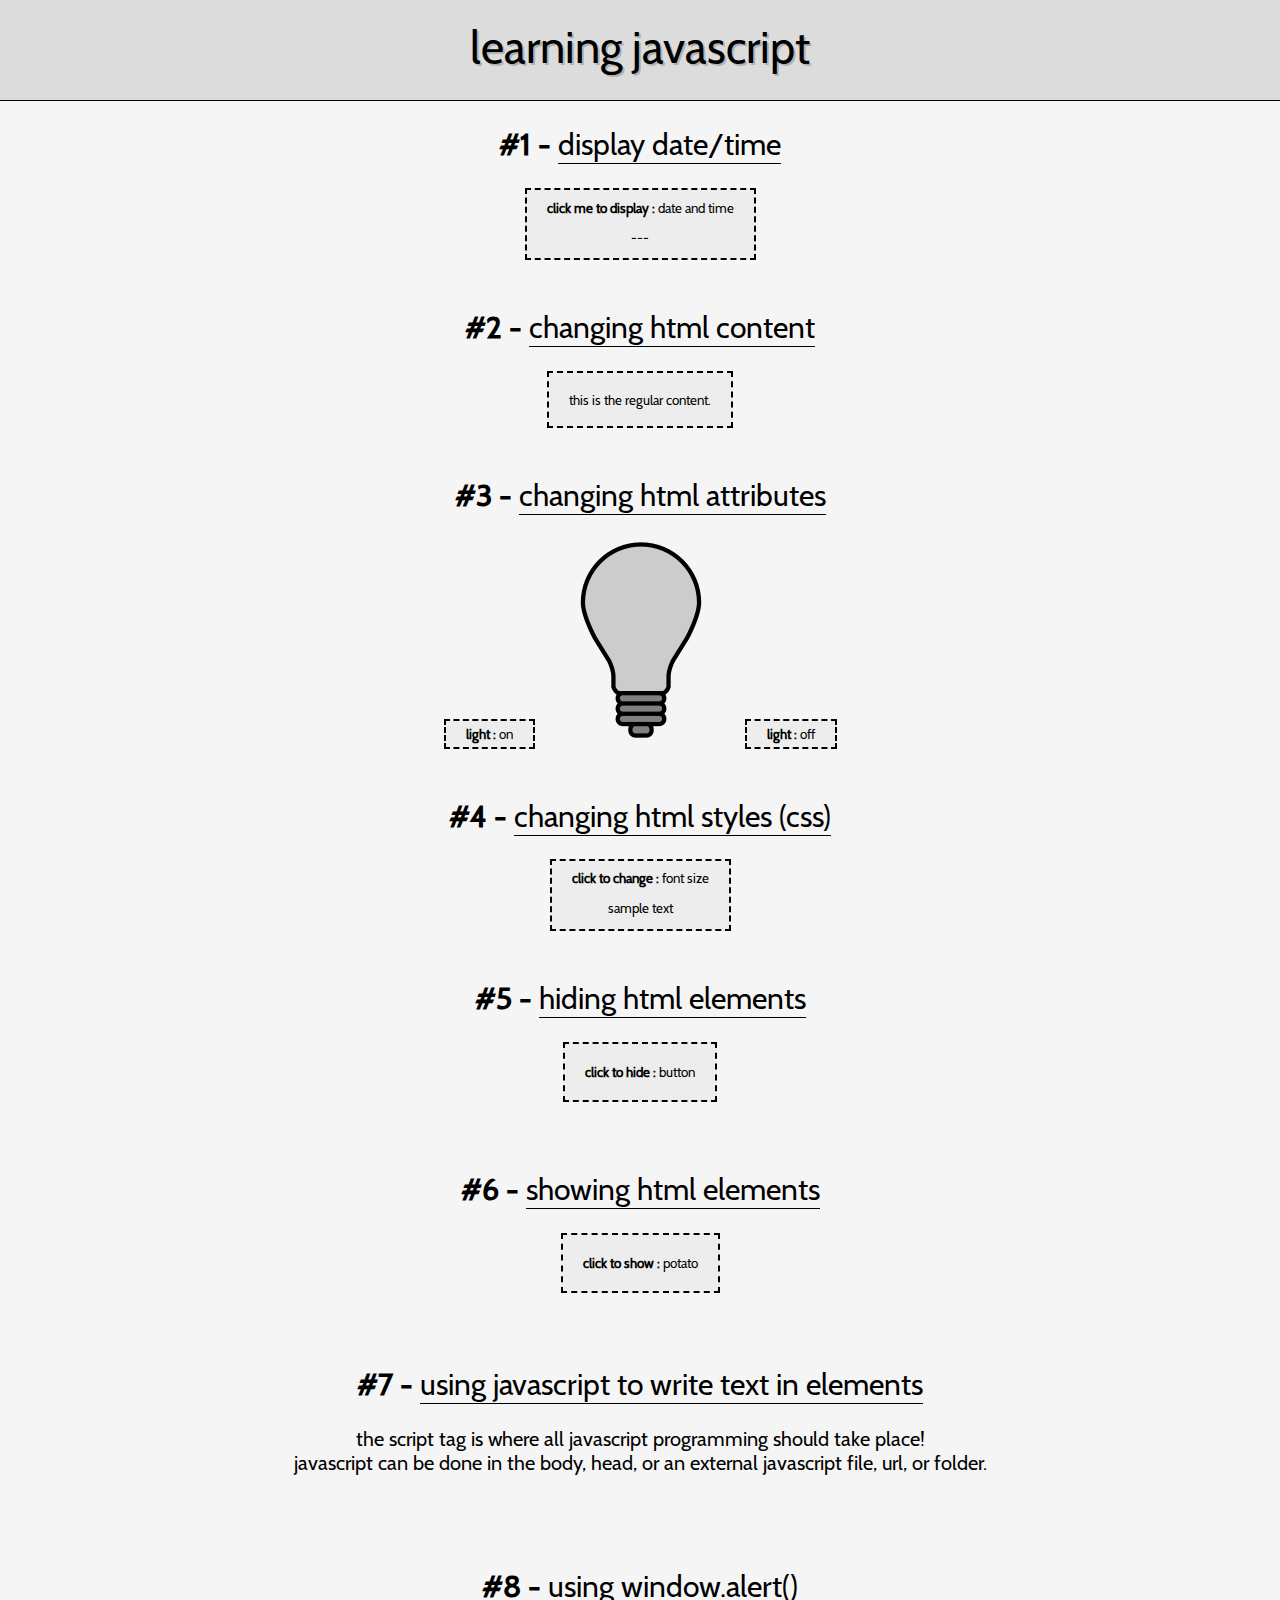
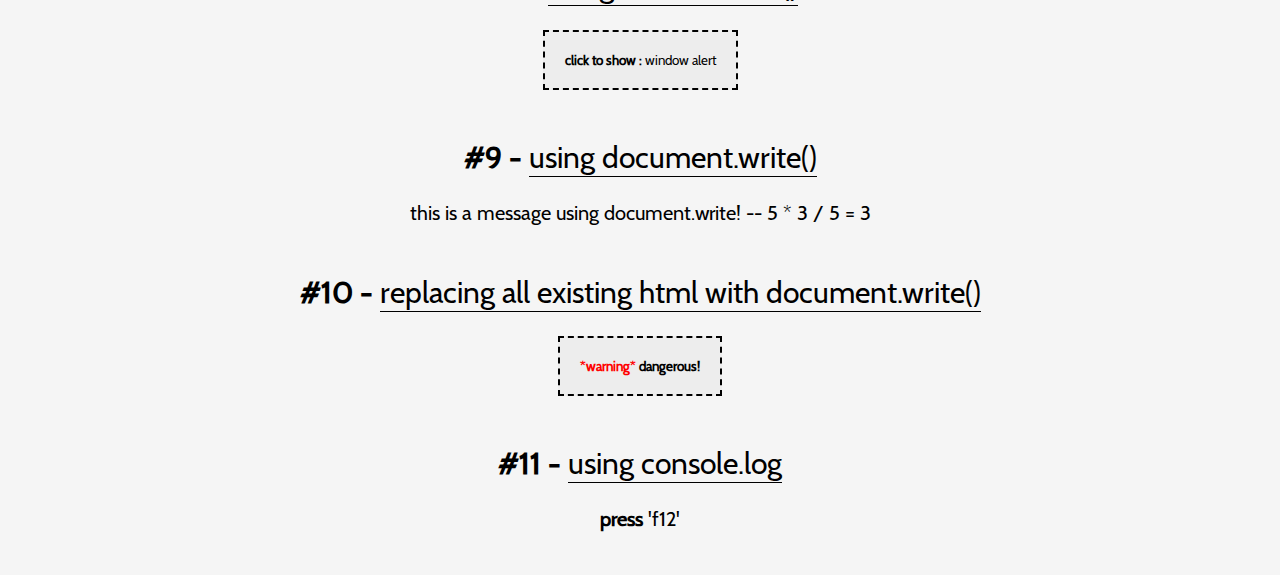
==== index.html @ 7082fb37 "#11 - using console.log" ====
<!DOCTYPE html>
<html>
<head>
	<title>learning javascript</title>
	<link rel="icon" href="favicon.ico" />
	<link rel="stylesheet" type="text/css" href="indexStyles.css" />
	<script src="indexScripts.js"></script>
</head>
<body>

<div class="Header">
	
	<b>learning</b> javascript

</div>

<div class="body">

<!-- [START] display date/time -->
	<h2><b>#1 -</b> <span>display date/time</span></h2>
	<button class="js1" type="button"
	onclick="time()">
		<b>click me to display : </b> date and time<br><p id="time">---</p>
	</button><br><br>
<!-- [END] display date/time -->


<!-- [START] changing html content -->
	<h2><b>#2 -</b> <span>changing html content</span></h2>
	<button class="js2" type="button"
	onclick="textChange()">
		<p id="textchange">This is the regular content.</p>
	</button><br><br>
<!-- [END] changing html content -->


<!-- [START] changing html attributes -->
	<h2><b>#3 -</b> <span>changing html attributes</span></h2>
	<button class="js3"
	onclick="lightOn()">
		<b>light :</b> on
	</button>
		<img id="light" src="lightbulb-off.png">
	<button class="js3"
	onclick="lightOff()">
		<b>light :</b> off
	</button><br><br>
<!-- [END] changing html attributes -->


<!-- [START] changing html styles (css) -->
	<h2><b>#4 -</b> <span>changing html styles (css)</span></h2>
	<button class="js4" type="button"
	onclick="styleChange()">
		<b>click to change :</b> font size
		<p class="js4p" id="stylechange">sample text</p>
	</button><br><br>
<!-- [END] changing html styles (css) -->


<!-- [START] hiding html elements -->
	<h2><b>#5 -</b> <span>hiding html elements</span></h2>
	<p id="hidingelement"><button type="button"
	onclick="hidingElement()">
		<b>click to hide :</b> button
	</button></p><br>
<!-- [END] hiding html elements -->


<!-- [START] showing html elements -->
	<h2><b>#6 -</b> <span>showing html elements</span></h2>
	<button type="button"
	onclick="showingElement()">
		<b>click to show :</b> potato
	</button><br><br>
	<img id="showingelement" src="potato.png" width="150" style="display: none;"><br>
<!-- [END] showing html elements -->


<!-- [START] using javascript to write text -->
	<h2><b>#7 -</b> <span>using javascript to write text in elements</span></h2>
	<p id="textwithscripts">the content here will get replaced by what the javascript wants it to display.</p>
	<script>
		document.getElementById("textwithscripts").innerHTML = "the script tag is where all javascript programming should take place!<br>javascript can be done in the body, head, or an external javascript file, url, or folder.";
	</script>
	<br><br>
<!-- [END] using javascript to write text -->


<!-- [START] using window.alert() -->
	<h2><b>#8 -</b> <span>using window.alert()</span></h2>
	<button type="button"
	onclick="windowAlert()">
		<b>click to show :</b> window alert
	</button><br><br>
<!-- [END] using window.alert() -->

<!-- [START] using document.write() -->
	<h2><b>#9 -</b> <span>using document.write()</span></h2>
	<script>
		document.write('This is a message using document.write! -- 5 * 3 / 5 = ');
		document.write(5*3/5);
	</script><br><br>
<!-- [END] using document.write() -->


<!-- [START] replacing all existing HTML -->
	<h2><b>#10 -</b> <span>replacing all existing HTML with document.write()</span></h2>
	<button onclick="htmlReplacement()">
		<b><font color="red">*warning*</font> dangerous!<b>
	</button><br><br>
<!-- [END] replacing all existing HTML -->


<!-- [START] using console.log() -->
	<h2><b>#11 -</b> <span>using console.log</span></h2>
	<script>
		console.log('this is a test console log!');
		console.log('');
		console.log('whats 5 * 5?');
		console.log(5*5);
	</script>
	<font class="Bold">press</font> <font class="notBold">'f12'</font><br><br>
<!-- [END] using console.log() -->

</div>

</body>
</html>
---- indexStyles.css ----
body
		{
			margin: 0px;
			text-align: center;
			background-color: rgba(0,0,0,.04);
			font-family: cabinRegular;
			font-weight: lighter;
		}

		*
		{
			text-transform: lowercase;
		}

		h1, h2, h3, h4, h5
		{
			font-weight: normal;
		}

		@font-face
		{
			font-family: cabinBold;
			src: url(Cabin-Bold.otf);
		}

		@font-face
		{
			font-family: cabinRegular;
			src: url(Cabin-Regular.otf);
		}

		.Bold
		{
			font-weight: bold;
		}

		.notBold
		{
			font-weight: lighter;
		}

		.Header
		{
			font-size: 45px;
			background-color: rgba(0,0,0,.1);
			padding: 20px;
			padding-bottom: 26px;
			border-bottom-style: solid;
			border-bottom-width: 1px;
			text-shadow: 2px 2px rgba(0,0,0,.2);
		}

		.body
		{
			font-size: 20px;
			vertical-align: middle;
			padding-bottom: 20px;
			padding-left: 2px;
			padding-right: 2px;
		}

		button
		{
			background-color: rgba(0,0,0,.03);
			font-family: cabinRegular;
			padding: 20px;
			border-style: dashed;
			transition: 1s;
			outline: 0;
		}

		button:hover
		{
			background-color: rgba(0,0,0,.1);
			transition: 1s;
		}

		span
		{
			border-bottom-width: 1px;
			border-bottom-style: solid;
		}

		.js1
		{
			padding-top: 10px;
			padding-bottom: 0px;
		}

		.js2
		{
			padding-top: 5px;
			padding-bottom: 5px;
		}

		.js3
		{
			padding-top: 5px;
			padding-bottom: 5px;
		}

		.js4
		{
			padding-top: 9px;
			padding-bottom: 0px;
		}

		.js4p
		{
			padding: 0px;
		}
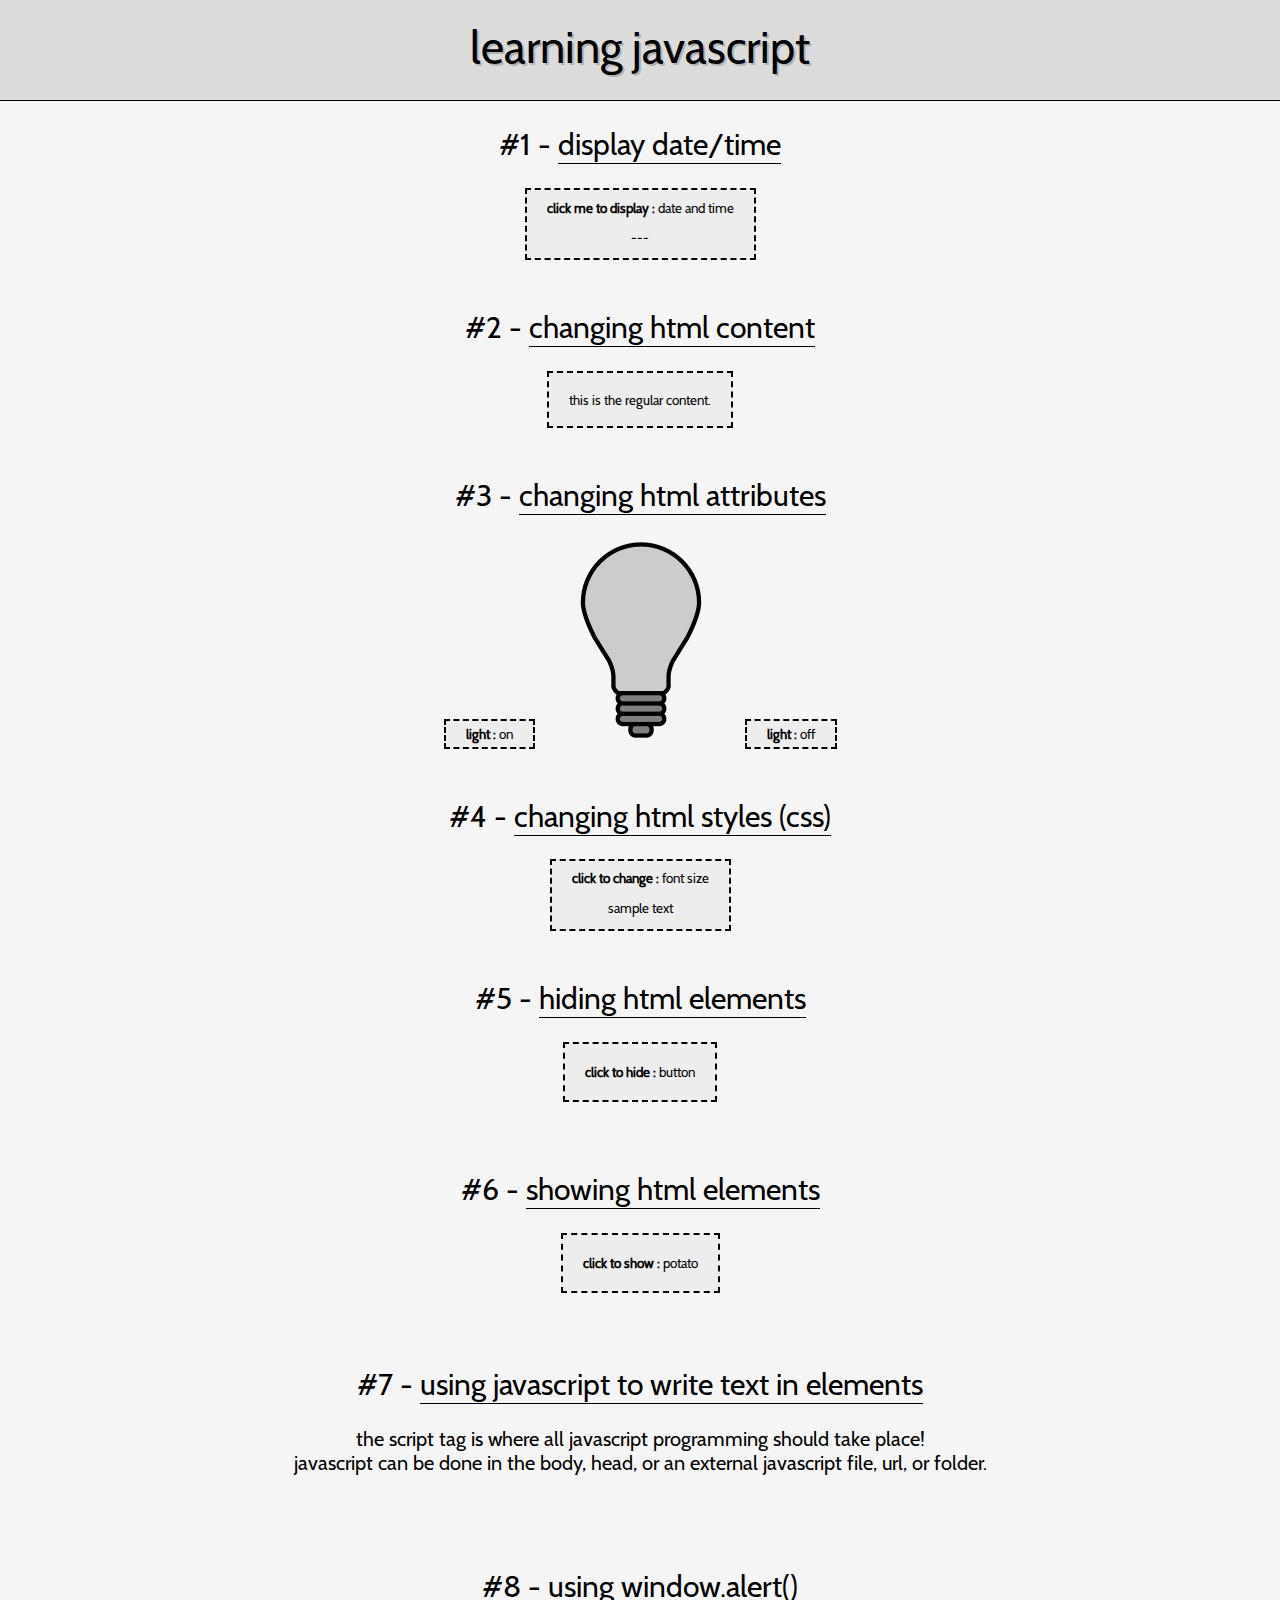
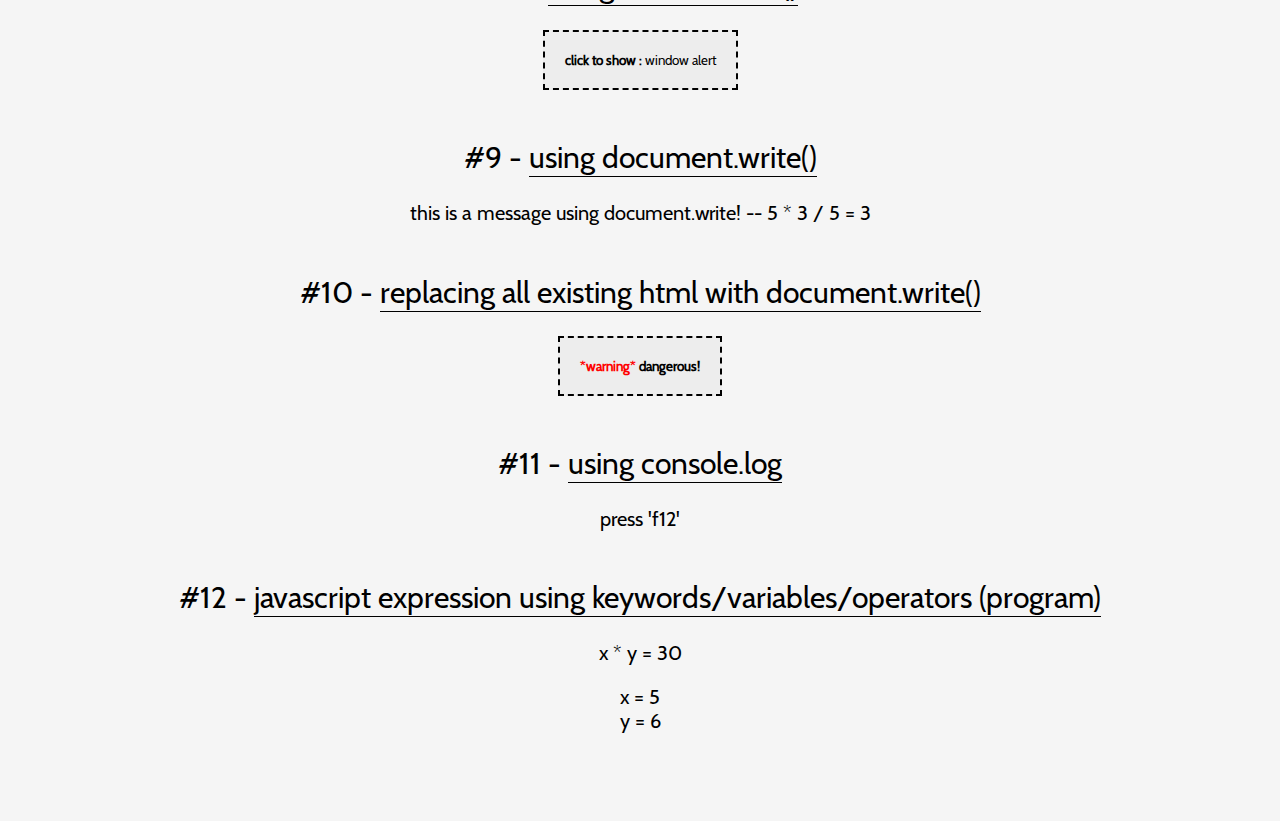
==== commit 4221f596: "Huge file organization update" ====
--- a/index.html
+++ b/index.html
@@ -2,9 +2,10 @@
 <html>
 <head>
 	<title>learning javascript</title>
-	<link rel="icon" href="favicon.ico" />
-	<link rel="stylesheet" type="text/css" href="indexStyles.css" />
-	<script src="indexScripts.js"></script>
+	<link rel="icon" href="images/favicon.ico" />
+	<link rel="stylesheet" type="text/css" href="css/index/styles.css" />
+	<script src="js/index/scripts.js"></script>
+	<script src="js/index/effects"></script>
 </head>
 <body>
 
@@ -14,7 +15,7 @@
 
 </div>
 
-<div class="body">
+<div class="body" id="bodyeffect">
 
 <!-- [START] display date/time -->
 	<h2><b>#1 -</b> <span>display date/time</span></h2>
@@ -40,7 +41,7 @@
 	onclick="lightOn()">
 		<b>light :</b> on
 	</button>
-		<img id="light" src="lightbulb-off.png">
+		<img id="light" src="images/index/lightbulb-off.png">
 	<button class="js3"
 	onclick="lightOff()">
 		<b>light :</b> off
@@ -73,7 +74,7 @@
 	onclick="showingElement()">
 		<b>click to show :</b> potato
 	</button><br><br>
-	<img id="showingelement" src="potato.png" width="150" style="display: none;"><br>
+	<img id="showingelement" src="images/index/potato.png" width="150" style="display: none;"><br>
 <!-- [END] showing html elements -->
 
 
@@ -107,7 +108,7 @@
 <!-- [START] replacing all existing HTML -->
 	<h2><b>#10 -</b> <span>replacing all existing HTML with document.write()</span></h2>
 	<button onclick="htmlReplacement()">
-		<b><font color="red">*warning*</font> dangerous!<b>
+		<b><font color="red">*warning*</font> dangerous!</b>
 	</button><br><br>
 <!-- [END] replacing all existing HTML -->
 
@@ -120,8 +121,21 @@
 		console.log('whats 5 * 5?');
 		console.log(5*5);
 	</script>
-	<font class="Bold">press</font> <font class="notBold">'f12'</font><br><br>
+	<b>press</b> 'f12'<br><br>
 <!-- [END] using console.log() -->
+
+
+<!-- [START] Javascript expression using keywords/variables/operators (program) -->
+	<h2><b>#12 -</b> <span>javascript expression using keywords/variables/operators (program)</span></h2>
+	<b>x</b> * <b>y</b> = <font id="5*6xyz"></font><p><b>x</b> = 5<br> <b>y</b> = 6</p>
+	<script>
+		var x, y, z;
+		x = 5;
+		y = 6;
+		z = x * y;
+		document.getElementById("5*6xyz").innerHTML = z;
+	</script><br><br>
+<!-- [END] Javascript expression using kewwords/variables/operators (program) -->
 
 </div>
 
--- a/css/index/styles.css
+++ b/css/index/styles.css
@@ -0,0 +1,105 @@
+		body
+		{
+			margin: 0px;
+			text-align: center;
+			background-color: rgba(0,0,0,.04);
+			font-family: cabinRegular;
+			font-weight: lighter;
+		}
+
+		*
+		{
+			text-transform: lowercase;
+		}
+
+		h1, h2, h3, h4, h5
+		{
+			font-weight: lighter;
+		}
+
+		@font-face
+		{
+			font-family: cabinRegular;
+			src: url(../../fonts/Cabin-Regular.otf);
+		}
+
+		.Bold
+		{
+			font-weight: bold;
+		}
+
+		.notBold
+		{
+			font-weight: lighter;
+		}
+
+		.Header
+		{
+			font-size: 45px;
+			background-color: rgba(0,0,0,.1);
+			padding: 20px;
+			padding-bottom: 26px;
+			border-bottom-style: solid;
+			border-bottom-width: 1px;
+			text-shadow: 2px 2px rgba(0,0,0,.2);
+		}
+
+		.body
+		{
+			font-size: 20px;
+			vertical-align: middle;
+			padding-bottom: 20px;
+			padding-left: 2px;
+			padding-right: 2px;
+		}
+
+		button
+		{
+			background-color: rgba(0,0,0,.03);
+			font-family: cabinRegular;
+			padding: 20px;
+			border-style: dashed;
+			transition: 1s;
+			outline: 0;
+		}
+
+		button:hover
+		{
+			background-color: rgba(0,0,0,.1);
+			transition: 1s;
+		}
+
+		span
+		{
+			border-bottom-width: 1px;
+			border-bottom-style: solid;
+		}
+
+		.js1
+		{
+			padding-top: 10px;
+			padding-bottom: 0px;
+		}
+
+		.js2
+		{
+			padding-top: 5px;
+			padding-bottom: 5px;
+		}
+
+		.js3
+		{
+			padding-top: 5px;
+			padding-bottom: 5px;
+		}
+
+		.js4
+		{
+			padding-top: 9px;
+			padding-bottom: 0px;
+		}
+
+		.js4p
+		{
+			padding: 0px;
+		}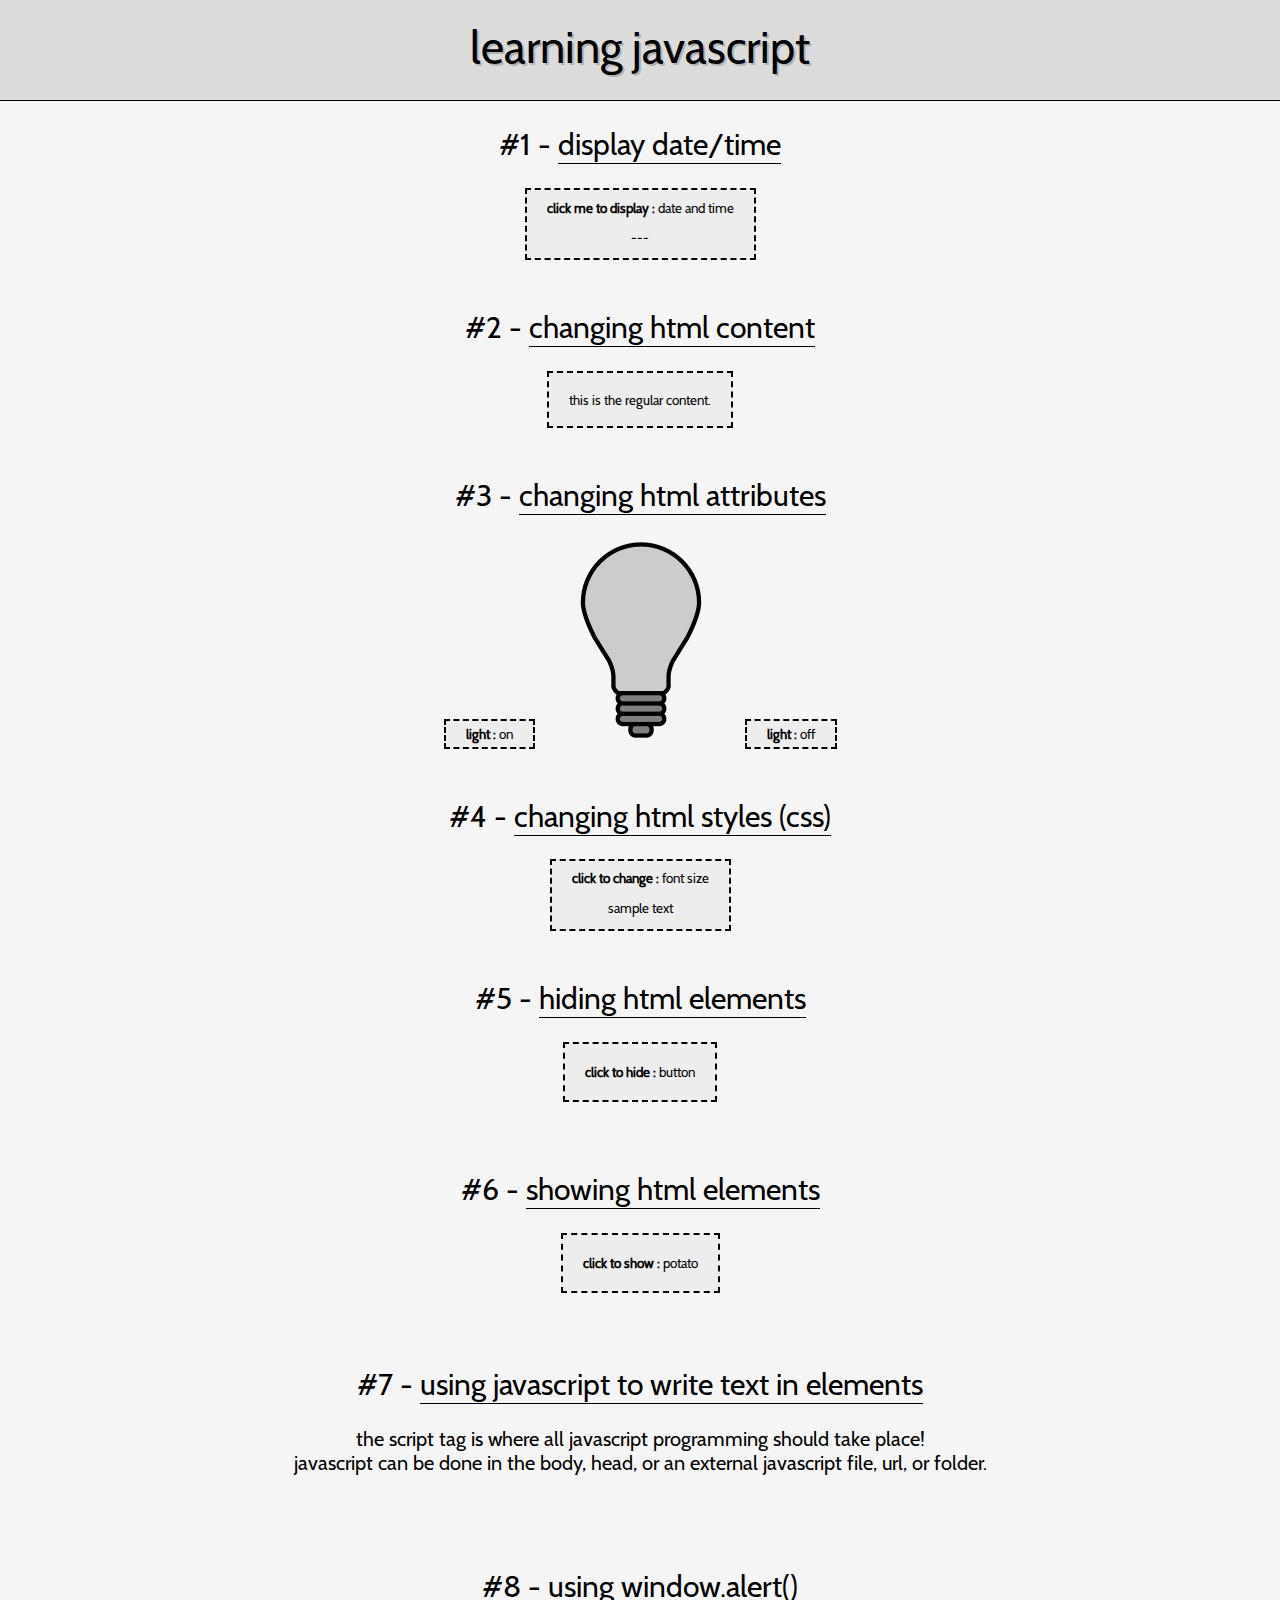
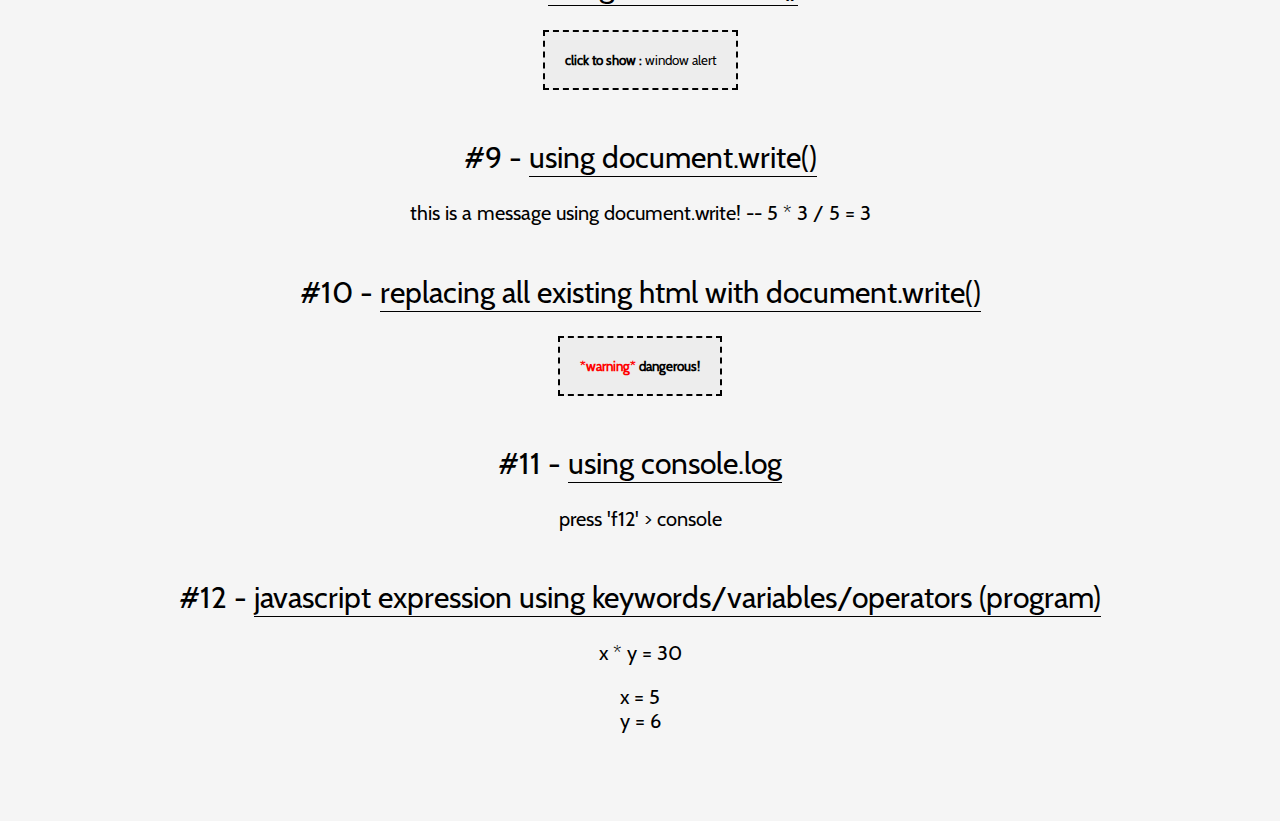
==== commit fef296cc: "file organization update #2" ====
--- a/index.html
+++ b/index.html
@@ -121,7 +121,7 @@
 		console.log('whats 5 * 5?');
 		console.log(5*5);
 	</script>
-	<b>press</b> 'f12'<br><br>
+	<b>press</b> 'f12' > console<br><br>
 <!-- [END] using console.log() -->
 
 
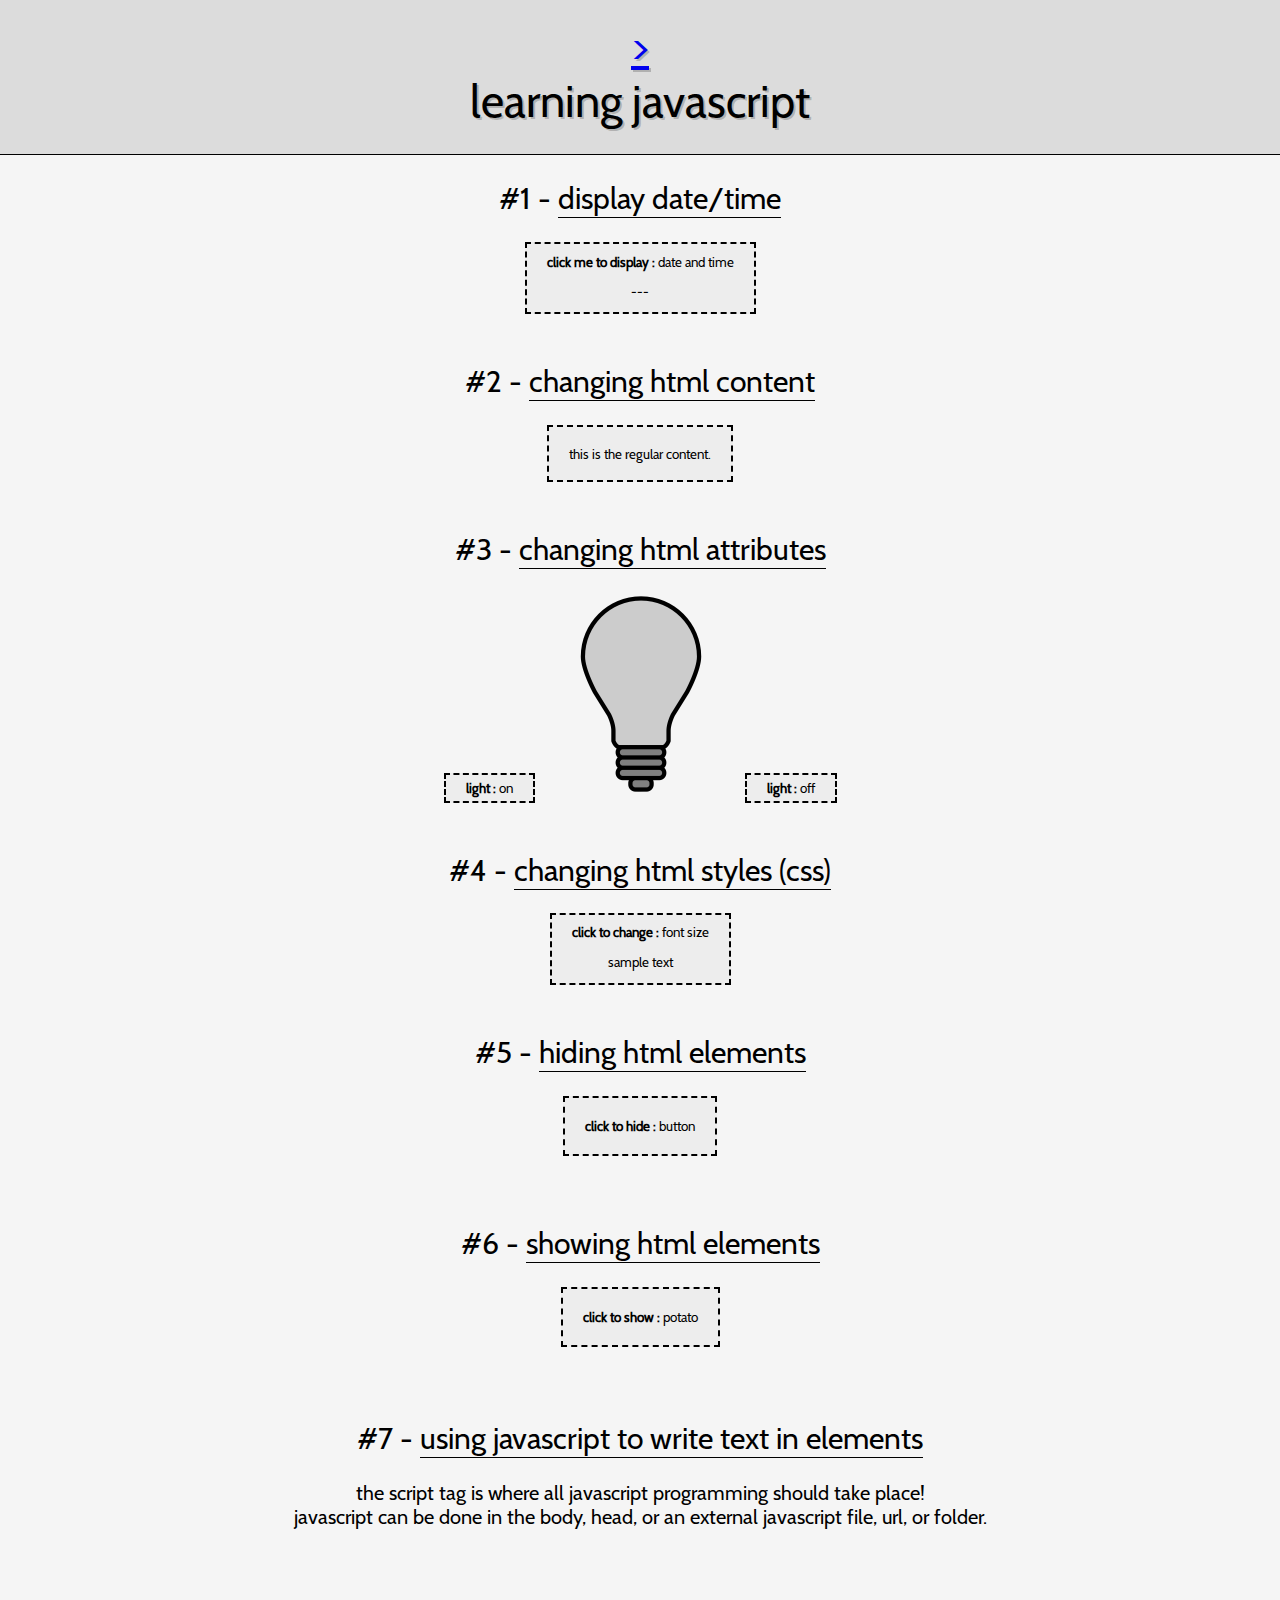
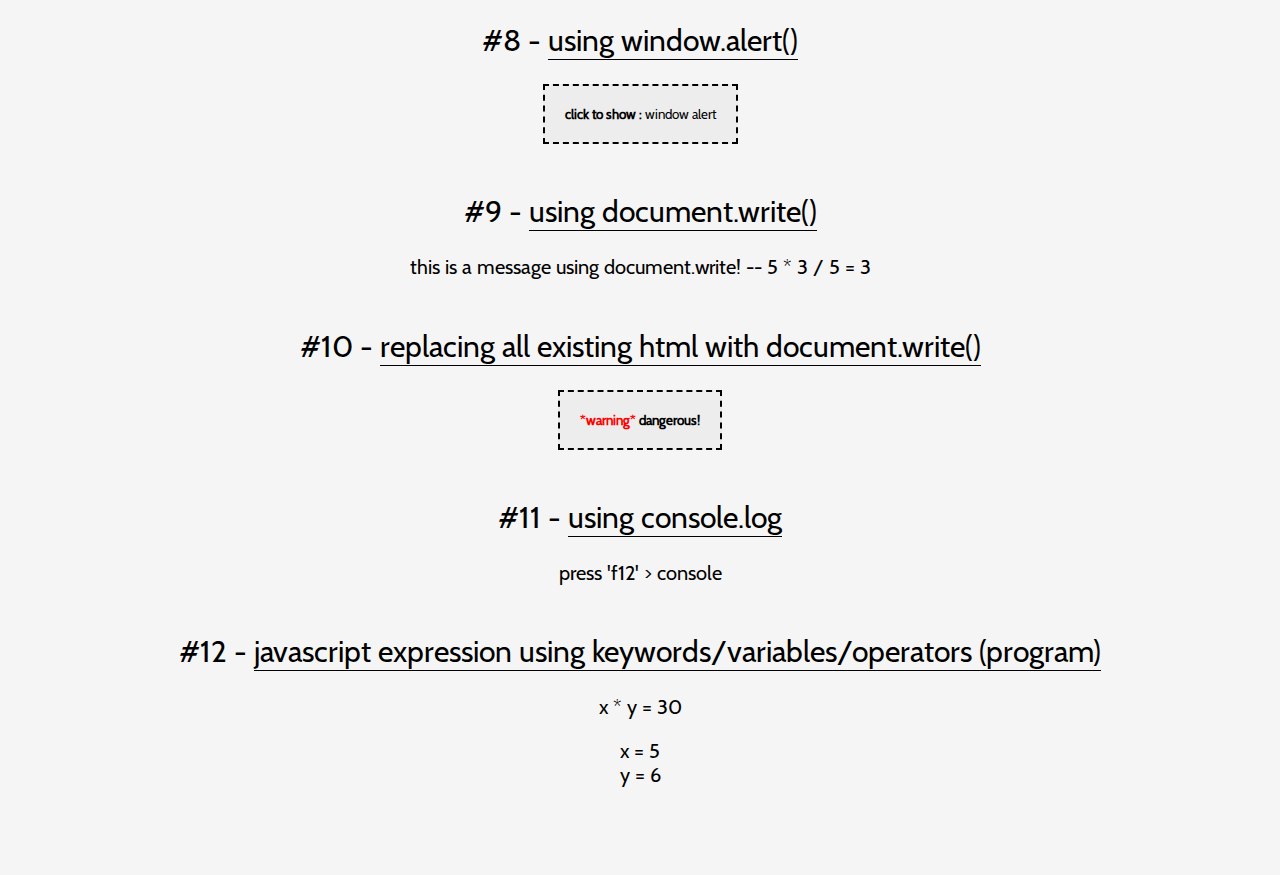
==== commit 0020da13: "Added a new page - Learning jquery" ====
--- a/index.html
+++ b/index.html
@@ -3,20 +3,21 @@
 <head>
 	<title>learning javascript</title>
 	<link rel="icon" href="images/favicon.ico" />
+	<script src="js/index/scripts.js"></script>
 	<link rel="stylesheet" type="text/css" href="css/index/styles.css" />
-	<script src="js/index/scripts.js"></script>
-	<script src="js/index/effects"></script>
 </head>
 <body>
 
 <div class="Header">
-	
-	<b>learning</b> javascript
-
+	<div class="nextpage">
+		<a href="learningjquery.html">></a>
+	</div>
+	<div class="title">
+		<b>learning</b> javascript
+	</div>
 </div>
 
-<div class="body" id="bodyeffect">
-
+<div class="body">
 <!-- [START] display date/time -->
 	<h2><b>#1 -</b> <span>display date/time</span></h2>
 	<button class="js1" type="button"
@@ -139,5 +140,6 @@
 
 </div>
 
+
 </body>
 </html>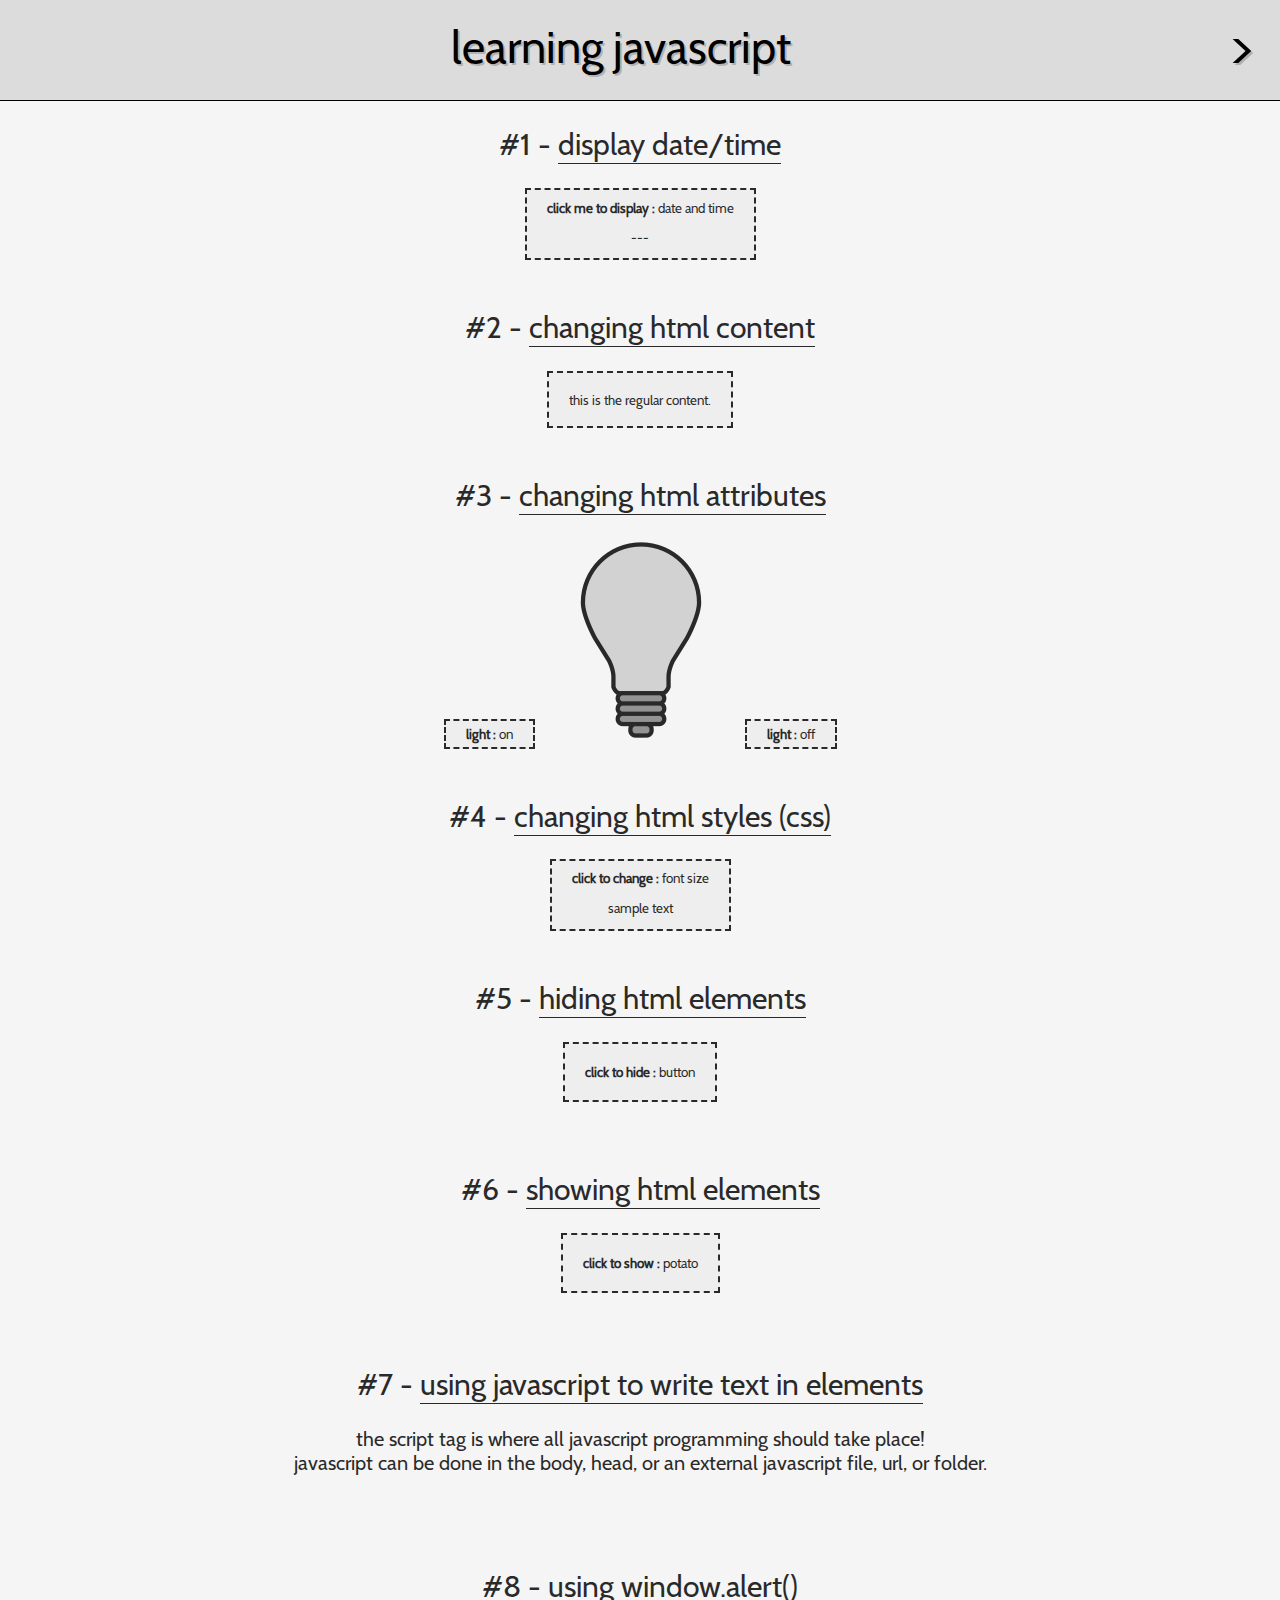
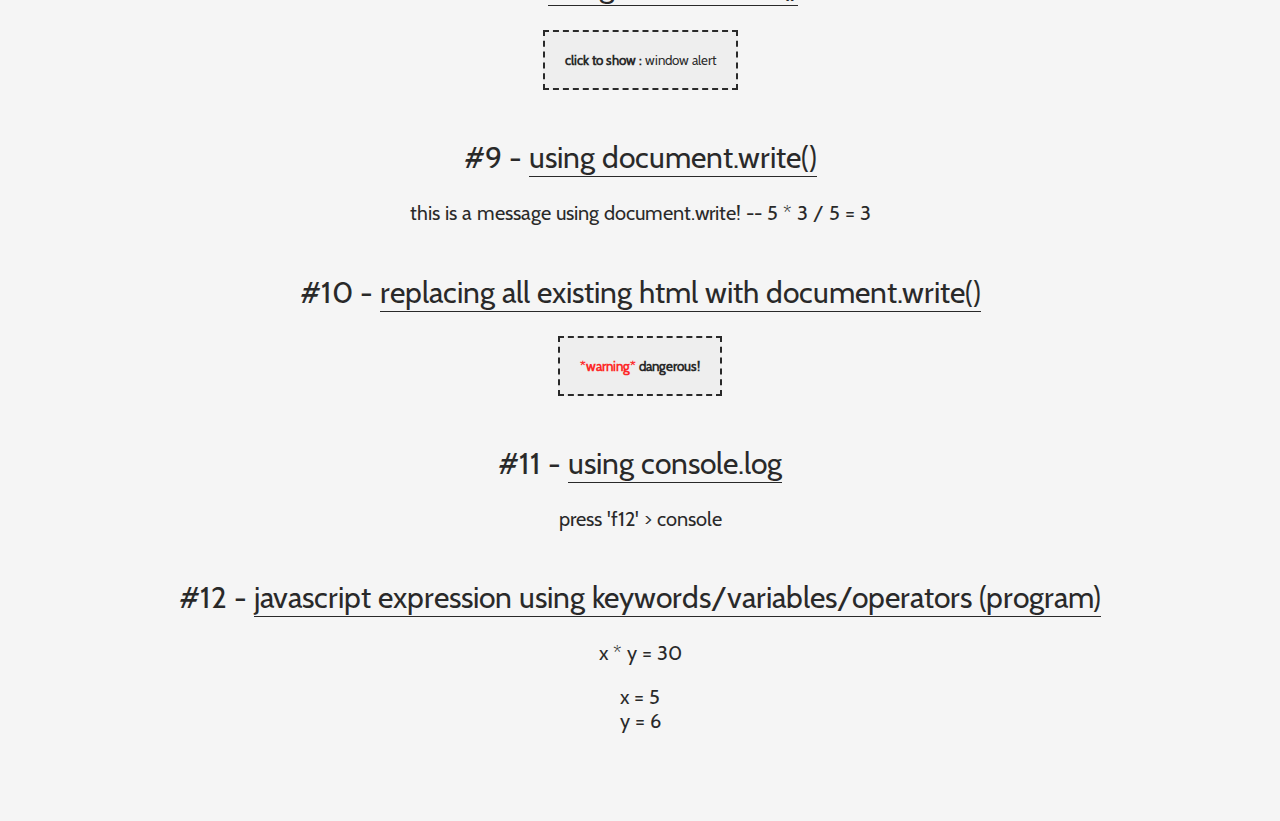
==== commit c3806204: "jquery - #1 - basic selectors (+ fadeIn effect)" ====
--- a/index.html
+++ b/index.html
@@ -3,8 +3,9 @@
 <head>
 	<title>learning javascript</title>
 	<link rel="icon" href="images/favicon.ico" />
-	<script src="js/index/scripts.js"></script>
+	<script type="text/javascript" src="js/index/jquery-3.1.1.min.js"></script>
 	<link rel="stylesheet" type="text/css" href="css/index/styles.css" />
+	<script type="text/javascript" src="js/index/scripts.js"></script>
 </head>
 <body>
 
--- a/css/index/styles.css
+++ b/css/index/styles.css
@@ -12,6 +12,12 @@
 			text-transform: lowercase;
 		}
 
+		a
+		{
+			text-decoration: none;
+			color: black;
+		}
+
 		h1, h2, h3, h4, h5
 		{
 			font-weight: lighter;
@@ -23,19 +29,9 @@
 			src: url(../../fonts/Cabin-Regular.otf);
 		}
 
-		.Bold
-		{
-			font-weight: bold;
-		}
-
-		.notBold
-		{
-			font-weight: lighter;
-		}
-
 		.Header
 		{
-			font-size: 45px;
+			text-align: center;
 			background-color: rgba(0,0,0,.1);
 			padding: 20px;
 			padding-bottom: 26px;
@@ -44,13 +40,27 @@
 			text-shadow: 2px 2px rgba(0,0,0,.2);
 		}
 
+		.title
+		{
+			font-size: 45px;
+		}
+
+		.nextpage
+		{
+			float: right;
+			font-size: 60px;
+			width: 3%;
+			height: 100%;
+			line-height: .9;
+		}
+
 		.body
 		{
 			font-size: 20px;
-			vertical-align: middle;
 			padding-bottom: 20px;
 			padding-left: 2px;
 			padding-right: 2px;
+			display: none;
 		}
 
 		button
@@ -102,4 +112,5 @@
 		.js4p
 		{
 			padding: 0px;
-		}+		}
+
